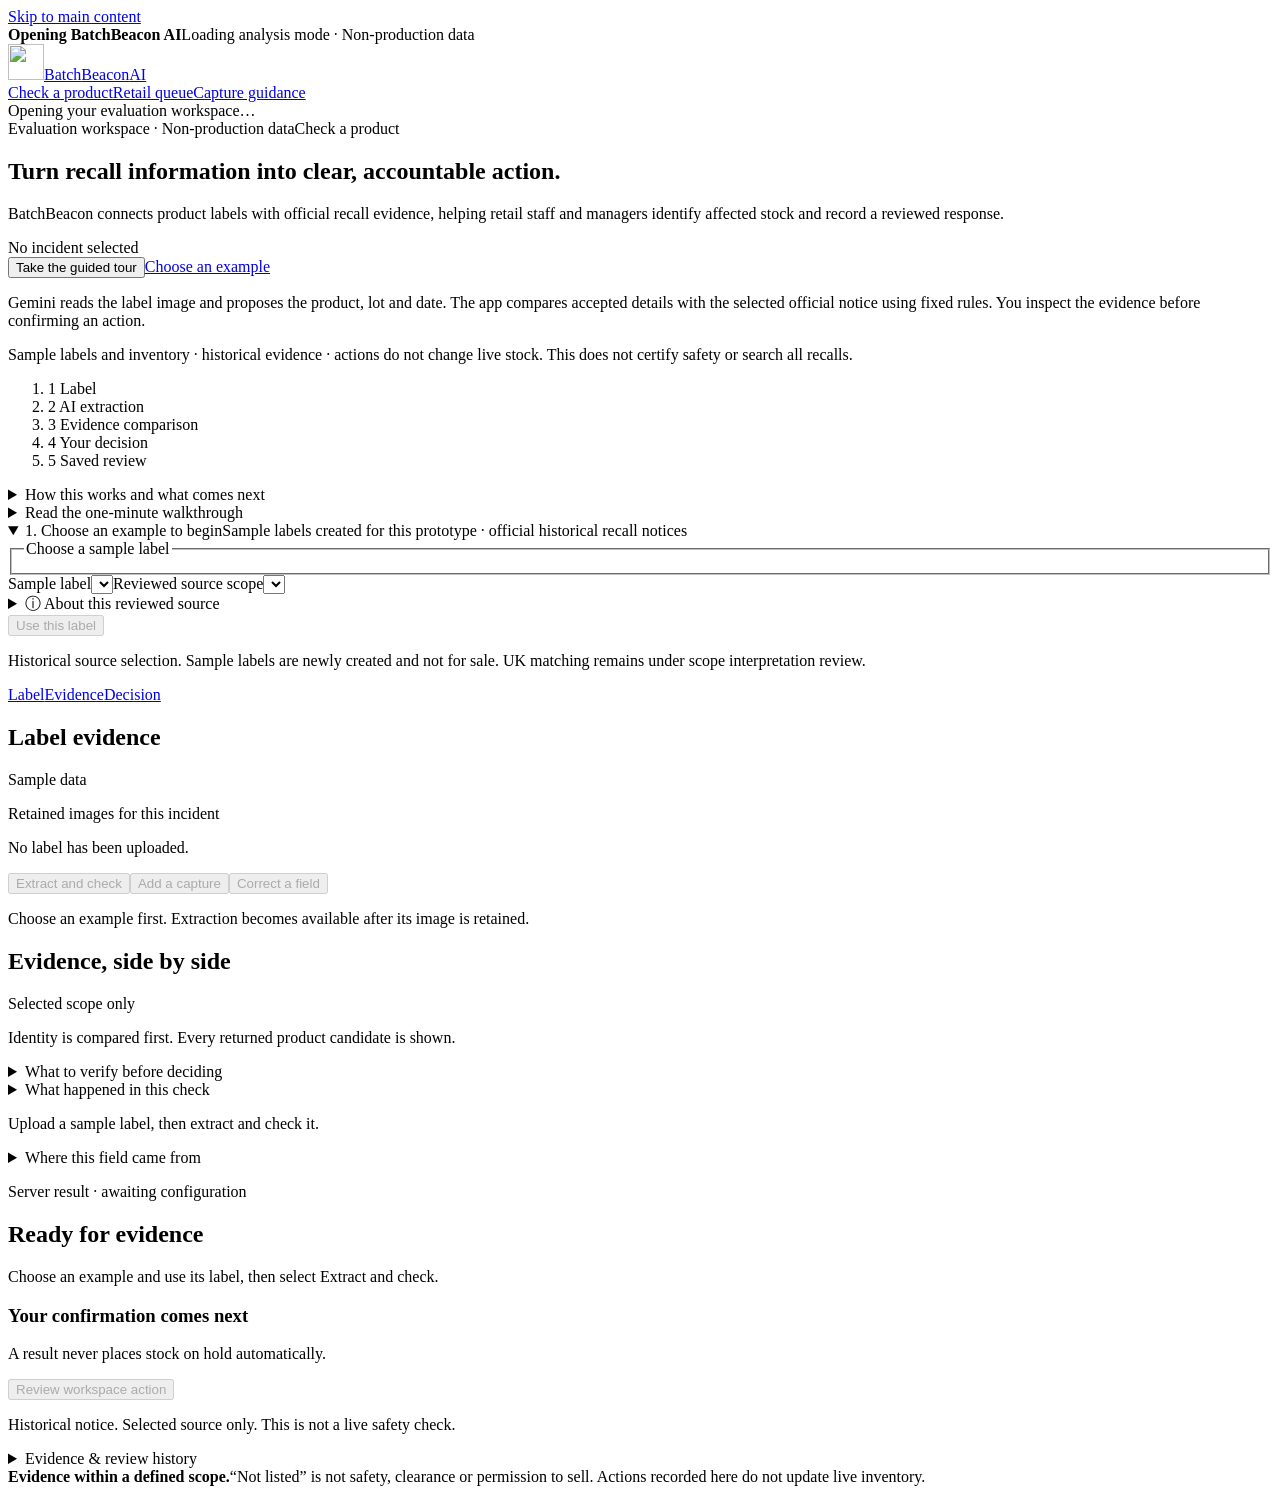
==== src/batchbeacon/ui/index.html @ 38d1cfb4 "Bring unavailable-review recovery into view after stale fragments" ====
<!doctype html>
<html lang="en"><head><meta charset="utf-8"><meta name="viewport" content="width=device-width,initial-scale=1"><title>BatchBeacon AI · Evidence in focus</title><link rel="icon" type="image/svg+xml" href="/design/mark.svg"><link rel="stylesheet" href="/design/style.css?v=journey-completion-2"><link rel="stylesheet" href="/assets/workbench.css?v=journey-completion-2"><script src="/assets/workbench.js?v=journey-completion-2" defer></script></head>
<body><a class="skip" href="#main">Skip to main content</a>
<div class="prototype-note"><strong id="runtime-title">Opening BatchBeacon AI</strong><span id="runtime-detail">Loading analysis mode · Non-production data</span></div>
<div class="app-shell"><header class="app-header"><a class="brand" href="#workbench" aria-label="BatchBeacon AI workbench"><img src="/design/mark.svg" alt="" width="36" height="36"><span>Batch<wbr>Beacon<span class="brand-ai">AI</span></span></a><nav aria-label="Workspace"><a href="#workbench" data-view="workbench" aria-current="page">Check a product</a><a href="#retail" data-view="retail">Retail queue</a><a href="#guidance" data-view="guidance">Capture guidance</a></nav><span id="session-state" class="context-line">Opening your evaluation workspace…</span></header>
<div class="workspace"><div class="workspace-context"><span>Evaluation workspace · Non-production data</span><span id="page-name">Check a product</span></div><main id="main" tabindex="-1">
<div id="app-status" tabindex="-1" class="notice" role="status" hidden></div><div id="review-recovery" class="recovery-actions" hidden><a id="renew-workspace" class="button primary" href="/" hidden>Open a new workspace</a><button id="recovery-choose" class="button primary" hidden>Choose a label</button><a id="recovery-queue" class="button secondary" href="#retail" data-view="retail" hidden>Open retail queue</a></div>
<section id="workbench" class="view" aria-labelledby="workbench-title"><div class="page-heading"><div><h1 id="workbench-title" tabindex="-1">Turn recall information into clear, accountable action.</h1><p>BatchBeacon connects product labels with official recall evidence, helping retail staff and managers identify affected stock and record a reviewed response.</p></div><span class="record-id" id="incident-id">No incident selected</span></div>
<div class="journey-intro"><button type="button" id="tour-open" class="button secondary">Take the guided tour</button><a class="button primary journey-start" href="#example-cards">Choose an example</a><p>Gemini reads the label image and proposes the product, lot and date. The app compares accepted details with the selected official notice using fixed rules. You inspect the evidence before confirming an action.</p><p class="scope-summary">Sample labels and inventory · historical evidence · actions do not change live stock. This does not certify safety or search all recalls.</p><ol role="list" id="journey-stages" class="steps journey-steps" aria-label="Your review journey"><li aria-current="step"><span class="step-number" aria-hidden="true">1</span> Label</li><li><span class="step-number" aria-hidden="true">2</span> AI extraction</li><li><span class="step-number" aria-hidden="true">3</span> Evidence comparison</li><li><span class="step-number" aria-hidden="true">4</span> Your decision</li><li><span class="step-number" aria-hidden="true">5</span> Saved review</li></ol><details class="product-vision"><summary>How this works and what comes next</summary><p>One bounded Google ADK workflow coordinates Gemini extraction. Fixed server rules own comparison and action eligibility; the AI cannot approve an action. Firestore retains this workspace’s evidence and Cloud Run hosts the app.</p><p class="product-purpose">Our wider goal: make recall information easier to understand and act on for consumers, producers and regulators across countries.</p><p><strong>Planned:</strong> persistent accounts, consumer recall discovery, broader country coverage and permissioned aggregate insights.</p><p><strong>Available today:</strong> the retailer workbench compares a sample label with a reviewed historical notice; the retail queue keeps reviewed investigations in this evaluation workspace. Private technical Operations is separate from this public interface. Actions recorded here do not update live inventory.</p><p><strong>Planned consumer dashboard:</strong> discover recalls by product, country and officially reported hazard; inspect affected batches, dates and source links. Planned Google/email accounts would retain owned investigations across sessions.</p><p><strong>Wider impact we are working toward:</strong> consumers and the public can find affected batches and official advice; retailers and producers can coordinate traceable responses; regulators and monitoring teams can examine recurring reported issues. Cross-border discovery would show notices from relevant countries while preserving each notice’s jurisdiction and product scope. Cross-country sources, notice imagery and aggregate trends require further review and implementation. Adoption and population-level impact have not yet been measured.</p><p>Recall counts alone do not rank brand safety. Health risks must be attributed to official notices; absence from a notice does not establish safety.</p></details><details class="quick-tour"><summary>Read the one-minute walkthrough</summary><ol><li><strong>Choose and load a label.</strong> Select an example, keep the reviewed SFA source selected, then choose <strong>Use this label</strong>. The label image was created for this prototype; the linked notice is an actual historical recall publication.</li><li><strong>Extract and compare.</strong> Choose <strong>Extract and check</strong> once the image is retained. This uses the available Gemini allowance. AI proposes the text; server rules check product identity before lot, date and jurisdiction. Click a field to inspect its evidence.</li><li><strong>Review the result.</strong> A match can support a stock hold in this workspace. Missing or uncertain evidence needs review or another readable capture. “Not listed” never means safe to consume or sell. <strong>Add a capture</strong> retains another sample image; <strong>Correct a field</strong> preserves history and requires re-verification.</li><li><strong>Confirm and find your work.</strong> When available, choose <strong>Review stock hold</strong> or <strong>Review follow-up request</strong>, inspect the evidence and tick the confirmation before saving. Open <strong>Retail queue</strong> to filter, refresh or reopen your investigation. It stays in this browser’s evaluation workspace until access expires.</li><li><strong>Improve capture guidance.</strong> Open <strong>Capture guidance</strong> when an incident needs a clearer label capture. A complete matched label may have no eligible guidance request. For eligible evidence, request guidance, record structured feedback, propose a wording change and run its fixed evaluation. A passing evaluation still needs explicit activation; rollback restores wording at a newer revision. Guidance changes do not change recall facts or verdicts.</li></ol><p>If a control is disabled, read the nearby status. An interrupted operation must be reconciled with its original request before retrying. This tour describes the workflow; it does not create results or spend model allowance.</p></details></div><details class="examples" open><summary>1. Choose an example to begin<span>Sample labels created for this prototype · official historical recall notices</span></summary><fieldset><legend>Choose a sample label</legend><div id="example-cards" class="example-choices"></div></fieldset><div class="preview-toolbar"><label for="sample-choice">Sample label</label><select id="sample-choice"></select><label id="source-choice-label" for="source-choice">Reviewed source scope</label><select id="source-choice"></select><div class="source-explainer"><p id="single-source" class="single-source" hidden></p><details id="source-help" class="example-help"><summary>ⓘ About this reviewed source</summary><p id="source-explanation"></p></details></div><button id="start-sample" class="button primary" disabled>Use this label</button><p id="sample-status" class="operation-status" role="status" hidden></p></div><p class="context-line">Historical source selection. Sample labels are newly created and not for sale. UK matching remains under scope interpretation review.</p></details>
<nav class="review-jumps" aria-label="Within this review"><a href="#evidence-title">Label</a><a href="#comparison-title">Evidence</a><a href="#verdict-title">Decision</a></nav>
<div class="workbench-grid"><section class="evidence-panel" aria-labelledby="evidence-title"><div class="section-head"><h2 id="evidence-title" tabindex="-1">Label evidence</h2><span class="tag">Sample data</span></div><p class="context-line">Retained images for this incident</p><div id="capture-images" class="label-stage"><p>No label has been uploaded.</p></div><p id="label-status" tabindex="-1" class="operation-status" role="status" hidden></p><div class="capture-actions"><button id="check" class="button primary" disabled>Extract and check</button><button id="refresh-acquisition" class="button secondary" hidden>Recheck saved status</button><button id="capture" class="button secondary disclosure-button" aria-controls="capture-panel" aria-expanded="false" disabled>Add a capture</button><button id="correction" class="button secondary disclosure-button" aria-controls="correction-panel" aria-expanded="false" disabled>Correct a field</button></div><p id="action-help" class="context-line" role="status">Choose an example first. Extraction becomes available after its image is retained.</p>
<div id="capture-panel" class="inline-panel" hidden><h3>Add sample label evidence</h3><p id="capture-instruction">Include the full product name, pack, lot and required date panel. Preserve readable case and leading zeros.</p><label>Sample label images<input id="capture-file" type="file" multiple accept="image/png,image/jpeg"></label><p id="capture-status" class="capture-status" role="status"></p><button id="upload" class="button secondary">Upload selected images</button></div>
<div id="correction-panel" class="inline-panel" hidden><h3>Correct the observed value</h3><label for="correction-field">Field</label><select id="correction-field"></select><label for="correction-value">Replacement value</label><input id="correction-value" type="text"><p>Original values stay in history. A correction requires deterministic re-verification before any action.</p><button id="save-correction" class="button secondary">Save correction</button></div>
</section>
<section class="comparison-panel" aria-labelledby="comparison-title"><div class="section-head"><h2 id="comparison-title">Evidence, side by side</h2><span class="source-pill">Selected scope only</span></div><div id="source-summary" class="source-summary"></div><p class="comparison-intro">Identity is compared first. Every returned product candidate is shown.</p><details class="review-checklist"><summary>What to verify before deciding</summary><ol><li><a id="inspect-retained-label" target="_blank" rel="noopener noreferrer" hidden>Open retained label (new tab)</a><span id="retained-label-help">Add a label to inspect its retained image.</span> Check the full product name, brand and pack.</li><li>Compare exact lot and any required date below. Preserve case and leading zeros; unknown is not a match.</li><li><a id="inspect-source-notice" target="_blank" rel="noopener noreferrer" hidden>Open official notice (new tab)</a><span id="source-notice-help">Choose a notice to inspect its source.</span> Check its jurisdiction, publication date and version.</li><li>Inspect differences and missing fields. Confirm only a currently eligible workspace action.</li></ol></details><details id="check-explanation"><summary>What happened in this check</summary><p id="check-explanation-copy">No AI check has run for this label.</p></details><div id="comparisons"><p>Upload a sample label, then extract and check it.</p></div><p id="field-detail" class="field-detail" role="status"></p><details class="technical"><summary>Where this field came from</summary><div id="field-provenance">Select an evidence field to inspect its source and label references.</div></details></section>
<aside class="decision-panel" aria-label="Result and next action"><div class="verdict neutral"><div><p class="result-disclosure" id="result-disclosure">Server result · awaiting configuration</p><h2 id="verdict-title" tabindex="-1">Ready for evidence</h2><p id="verdict-copy">Choose an example and use its label, then select Extract and check.</p></div></div><div class="decision"><p id="decision-status" class="operation-status" role="status" hidden></p><div><h3 id="decision-title">Your confirmation comes next</h3><p id="decision-copy">A result never places stock on hold automatically.</p></div><button id="decision-recheck" class="button secondary" hidden>Recheck saved status</button><div class="saved-evidence-links"><a id="saved-label-link" target="_blank" rel="noopener noreferrer" hidden>Open retained label (new tab)</a><a id="saved-notice-link" target="_blank" rel="noopener noreferrer" hidden>Open official notice (new tab)</a></div><div id="completed-actions" class="completion-actions" hidden><a id="completed-queue" class="button primary" href="#retail" data-view="retail">View in retail queue</a><button id="completed-next" class="button secondary">Check another label</button></div><p id="capability-help" class="context-line"></p><details id="operator-help" hidden><summary>Why this needs operator review</summary><p>An unconfirmed request is an operational issue, not a conclusion about this product. Recheck only reads saved status; it does not settle the request. The project operator must review the retained request and accounting evidence.</p><p id="support-contact">No public support channel is configured.</p><p>No email is sent automatically and no response time is promised. Include the case reference below and the message you saw; do not send cookies, tokens or private logs. Keep this page available while your workspace remains active. Opening another label or workspace does not resolve the earlier request.</p><label for="case-reference">Case reference (select and copy; no private logs)</label><input id="case-reference" readonly></details><button id="reverify" class="button secondary" hidden>Reverify corrected evidence</button><button class="button primary" id="confirm-open" disabled>Review workspace action</button><button id="recover" class="button secondary" hidden>Reconcile pending operation</button></div><p class="scope-reminder">Historical notice. Selected source only. This is not a live safety check.</p><details class="technical"><summary>Evidence &amp; review history</summary><div id="history">No saved evidence.</div></details></aside></div></section>
<section id="retail" class="view" hidden aria-labelledby="retail-title"><div class="page-heading"><div><h1 id="retail-title" tabindex="-1">Your workspace’s review queue</h1><p>Saved investigations in this evaluation workspace.</p></div><button class="button primary" id="new-review">Start a review</button></div><p id="queue-count" class="queue-count">Queue not loaded.</p><div id="queue-counts" class="capability-row"></div><div class="queue-toolbar"><label for="queue-filter">Show</label><select id="queue-filter"><option value="ALL">All incidents</option><option value="NEEDS_ATTENTION">Needs attention</option><option value="SIMULATED_HOLDS">Stock holds</option><option value="NOT_LISTED">Not listed in checked notices</option></select><button class="button secondary" id="refresh-queue">Refresh queue</button></div><div id="queue-status" role="status"></div><div class="queue-row queue-heading" aria-hidden="true"><span>Product / investigation</span><span>Scope</span><span>Status</span><span>Next step</span></div><div id="queue-rows" class="queue-table" role="list" aria-label="Evaluation workspace incidents"></div><div id="queue-capability" class="capability-row">Availability has not been observed.</div></section>
<section id="guidance" class="view" hidden aria-labelledby="guidance-title">
  <div class="page-heading"><div><h1 id="guidance-title" tabindex="-1">Improve the next capture</h1><p>Use this page when a label photo needs clearer product, lot or date details. Wording changes require a passing evaluation and your confirmation.</p></div><span class="tag">Wording only</span></div>
  <div class="guidance-grid"><section class="guidance-main">
    <h2 id="guidance-state-title">Capture guidance</h2>
    <p id="guidance-state-copy">Loading the capture-guidance capabilities available to this workspace.</p>
    <p id="guidance-context" class="context-line">No investigation selected</p>
    <p id="guidance-next" role="status">Check a product or open a saved investigation to begin.</p>
    <div id="guidance-empty" class="capture-actions"><button id="guidance-start" class="button primary">Check a product</button><button id="guidance-queue" class="button secondary">Open saved queue</button></div>
    <ol id="guidance-steps" class="steps" aria-label="Guidance stages"><li>Feedback</li><li>Propose</li><li>Evaluate</li><li>Confirm</li></ol>
    <div id="learning-controls" hidden>
      <button id="learning-recover" class="button secondary" hidden>Reconcile pending guidance operation</button>
      <button id="learning-refresh" class="button secondary">Refresh guidance records</button><p id="guidance-status" class="operation-status" role="status" hidden></p>
      <section id="guidance-feedback-section" class="guidance-block">
        <h3>Capture guidance and feedback</h3><p id="owned-guidance">No saved guidance request selected.</p>
        <button id="guidance-request" class="button secondary" aria-describedby="guidance-request-help">Request current capture guidance</button>
        <p id="guidance-request-help" class="control-help">Check an investigation first.</p>
        <details class="guidance-feedback"><summary>Record feedback about this investigation</summary>
          <label for="feedback-detail">What needs attention?</label>
          <select id="feedback-detail"><option value="LOT_CODE_UNCLEAR">Lot capture wording unclear</option><option value="DATE_PANEL_UNCLEAR">Date capture wording unclear</option><option value="IDENTITY_PANEL_UNCLEAR">Identity capture wording unclear</option><option value="EXTRACTED_VALUE_DISPUTED">Extracted value disputed</option><option value="SOURCE_SCOPE_DISPUTED">Source scope disputed</option></select>
          <button id="feedback-save" class="button secondary" aria-describedby="feedback-save-help">Record feedback</button>
          <p id="feedback-save-help" class="control-help">Check an investigation first.</p>
        </details>
      </section>
      <section id="guidance-proposal-section" class="guidance-block" hidden>
        <h3>Propose and evaluate wording</h3><p id="candidate-state">No candidate exists.</p>
        <button id="candidate-create" class="button secondary" aria-describedby="candidate-create-help">Propose wording change</button>
        <p id="candidate-create-help" class="control-help">Record applicable feedback first.</p>
        <button id="candidate-evaluate" class="button secondary" aria-describedby="candidate-evaluate-help">Run fixed evaluation</button>
        <p id="candidate-evaluate-help" class="control-help">Propose wording first.</p>
        <details class="technical"><summary>Actual evaluation evidence</summary><div id="learning-report">No execution recorded.</div></details>
      </section>
      <section id="guidance-confirm-section" class="guidance-block" hidden>
        <h3>Confirm a change or roll it back</h3><p>A passing evaluation does not activate wording. Review and confirm the change separately.</p>
        <button id="learning-activate" class="button secondary" aria-describedby="learning-activate-help">Review activation</button>
        <p id="learning-activate-help" class="control-help">Pass the fixed evaluation first.</p>
        <button id="learning-rollback" class="button secondary" aria-describedby="learning-rollback-help">Review rollback</button>
        <p id="learning-rollback-help" class="control-help">No active wording change is available to roll back.</p>
      </section>
    </div>
    <details class="guidance-details"><summary>Current wording, records and workspace history</summary>
      <p id="guidance-policy-state" class="context-line">Policy not loaded.</p>
      <div id="wording-comparison" class="wording-comparison"><div><span>Active capture wording</span><div id="active-wording">Open this workspace’s saved guidance to see the active wording.</div></div><div id="proposed-wording-panel"><span>Proposed wording · not automatically active</span><div id="proposed-wording">No saved proposal loaded.</div></div></div>
      <p id="learning-counts" role="status">Records not loaded.</p><div id="learning-history"></div>
    </details>
  </section><aside class="guidance-aside"><h2>Visible control.</h2><p>Capture wording cannot change recall facts, verdicts, action eligibility or limits.</p><p>A complete readable label may not need guidance. Only feedback linked to an eligible missing lot or date can support the current wording change.</p><p>Activation and rollback apply to this evaluation workspace. Earlier records remain in its history.</p></aside></div>
</section>
<footer><strong>Evidence within a defined scope.</strong><span>“Not listed” is not safety, clearance or permission to sell. Actions recorded here do not update live inventory.</span></footer><dialog id="learning-dialog" aria-labelledby="learning-confirm-title"><form method="dialog"><button class="dialog-close" aria-label="Close guidance confirmation">×</button></form><h2 id="learning-confirm-title">Review guidance change</h2><div id="learning-preview"></div><p>Only capture wording changes in this evaluation workspace. Recall facts, verdicts and lifetime limits remain unchanged.</p><label class="check-label"><input id="learning-consent" type="checkbox">I explicitly confirm this wording change for this evaluation workspace.</label><button type="button" id="learning-confirm" class="button primary" disabled>Confirm wording change</button></dialog></main></div></div>
<dialog id="confirm-dialog" aria-labelledby="confirm-title"><form method="dialog"><button class="dialog-close" value="cancel" aria-label="Close confirmation">Close</button><p>Action in the evaluation workspace</p><h2 id="confirm-title">Review this action</h2><p id="confirm-product"></p><p>Record this action in the evaluation workspace. No live inventory will be changed. The evidence is rechecked before saving.</p><label class="check-label"><input type="checkbox" id="hold-consent"> I reviewed this incident’s identity, batch, date and scope.</label><p id="confirmation-help">Select the review confirmation to enable saving.</p><div class="dialog-actions"><button class="button secondary" value="cancel">Go back</button><button type="button" class="button primary" id="hold-confirm" disabled>Confirm workspace action</button></div><p id="confirm-status" role="status"></p></form></dialog><dialog id="tour-dialog" aria-modal="true" aria-labelledby="tour-title" aria-describedby="tour-text"><h2 id="tour-title" tabindex="-1"></h2><p id="tour-text"></p><p class="context-line">This tour explains the controls. It does not run AI or save an action.</p><div class="dialog-actions"><button type="button" id="tour-back" class="button secondary">Back</button><button type="button" id="tour-next" class="button primary">Next</button><button type="button" id="tour-skip" class="button secondary">Skip tour</button></div></dialog></body></html>
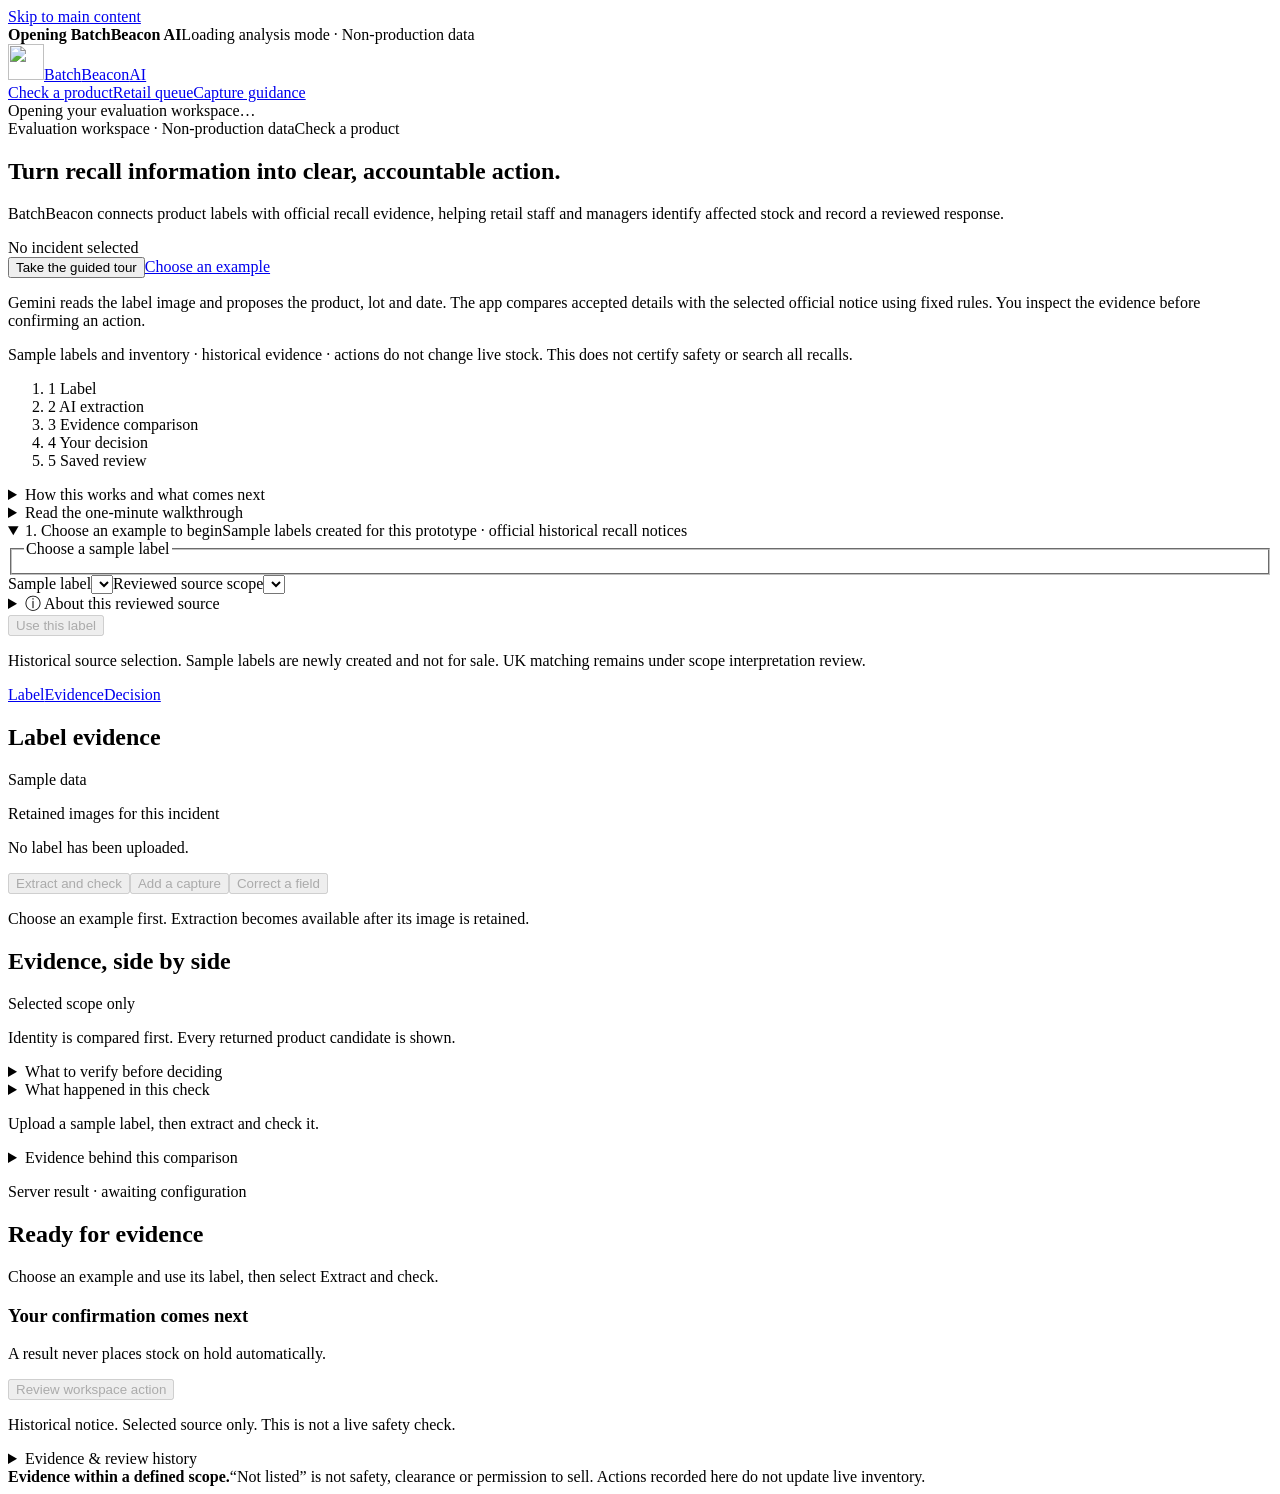
==== commit d72cf1ea: "Make evidence references readable and traceable" ====
--- a/src/batchbeacon/ui/index.html
+++ b/src/batchbeacon/ui/index.html
@@ -12,7 +12,7 @@
 <div id="capture-panel" class="inline-panel" hidden><h3>Add sample label evidence</h3><p id="capture-instruction">Include the full product name, pack, lot and required date panel. Preserve readable case and leading zeros.</p><label>Sample label images<input id="capture-file" type="file" multiple accept="image/png,image/jpeg"></label><p id="capture-status" class="capture-status" role="status"></p><button id="upload" class="button secondary">Upload selected images</button></div>
 <div id="correction-panel" class="inline-panel" hidden><h3>Correct the observed value</h3><label for="correction-field">Field</label><select id="correction-field"></select><label for="correction-value">Replacement value</label><input id="correction-value" type="text"><p>Original values stay in history. A correction requires deterministic re-verification before any action.</p><button id="save-correction" class="button secondary">Save correction</button></div>
 </section>
-<section class="comparison-panel" aria-labelledby="comparison-title"><div class="section-head"><h2 id="comparison-title">Evidence, side by side</h2><span class="source-pill">Selected scope only</span></div><div id="source-summary" class="source-summary"></div><p class="comparison-intro">Identity is compared first. Every returned product candidate is shown.</p><details class="review-checklist"><summary>What to verify before deciding</summary><ol><li><a id="inspect-retained-label" target="_blank" rel="noopener noreferrer" hidden>Open retained label (new tab)</a><span id="retained-label-help">Add a label to inspect its retained image.</span> Check the full product name, brand and pack.</li><li>Compare exact lot and any required date below. Preserve case and leading zeros; unknown is not a match.</li><li><a id="inspect-source-notice" target="_blank" rel="noopener noreferrer" hidden>Open official notice (new tab)</a><span id="source-notice-help">Choose a notice to inspect its source.</span> Check its jurisdiction, publication date and version.</li><li>Inspect differences and missing fields. Confirm only a currently eligible workspace action.</li></ol></details><details id="check-explanation"><summary>What happened in this check</summary><p id="check-explanation-copy">No AI check has run for this label.</p></details><div id="comparisons"><p>Upload a sample label, then extract and check it.</p></div><p id="field-detail" class="field-detail" role="status"></p><details class="technical"><summary>Where this field came from</summary><div id="field-provenance">Select an evidence field to inspect its source and label references.</div></details></section>
+<section class="comparison-panel" aria-labelledby="comparison-title"><div class="section-head"><h2 id="comparison-title">Evidence, side by side</h2><span class="source-pill">Selected scope only</span></div><div id="source-summary" class="source-summary"></div><p class="comparison-intro">Identity is compared first. Every returned product candidate is shown.</p><details class="review-checklist"><summary>What to verify before deciding</summary><ol><li><a id="inspect-retained-label" target="_blank" rel="noopener noreferrer" hidden>Open retained label (new tab)</a><span id="retained-label-help">Add a label to inspect its retained image.</span> Check the full product name, brand and pack.</li><li>Compare exact lot and any required date below. Preserve case and leading zeros; unknown is not a match.</li><li><a id="inspect-source-notice" target="_blank" rel="noopener noreferrer" hidden>Open official notice (new tab)</a><span id="source-notice-help">Choose a notice to inspect its source.</span> Check its jurisdiction, publication date and version.</li><li>Inspect differences and missing fields. Confirm only a currently eligible workspace action.</li></ol></details><details id="check-explanation"><summary>What happened in this check</summary><p id="check-explanation-copy">No AI check has run for this label.</p></details><div id="comparisons"><p>Upload a sample label, then extract and check it.</p></div><p id="field-detail" class="field-detail" role="status"></p><details class="technical"><summary>Evidence behind this comparison</summary><div id="field-provenance">Select an evidence field to inspect its source and label references.</div></details></section>
 <aside class="decision-panel" aria-label="Result and next action"><div class="verdict neutral"><div><p class="result-disclosure" id="result-disclosure">Server result · awaiting configuration</p><h2 id="verdict-title" tabindex="-1">Ready for evidence</h2><p id="verdict-copy">Choose an example and use its label, then select Extract and check.</p></div></div><div class="decision"><p id="decision-status" class="operation-status" role="status" hidden></p><div><h3 id="decision-title">Your confirmation comes next</h3><p id="decision-copy">A result never places stock on hold automatically.</p></div><button id="decision-recheck" class="button secondary" hidden>Recheck saved status</button><div class="saved-evidence-links"><a id="saved-label-link" target="_blank" rel="noopener noreferrer" hidden>Open retained label (new tab)</a><a id="saved-notice-link" target="_blank" rel="noopener noreferrer" hidden>Open official notice (new tab)</a></div><div id="completed-actions" class="completion-actions" hidden><a id="completed-queue" class="button primary" href="#retail" data-view="retail">View in retail queue</a><button id="completed-next" class="button secondary">Check another label</button></div><p id="capability-help" class="context-line"></p><details id="operator-help" hidden><summary>Why this needs operator review</summary><p>An unconfirmed request is an operational issue, not a conclusion about this product. Recheck only reads saved status; it does not settle the request. The project operator must review the retained request and accounting evidence.</p><p id="support-contact">No public support channel is configured.</p><p>No email is sent automatically and no response time is promised. Include the case reference below and the message you saw; do not send cookies, tokens or private logs. Keep this page available while your workspace remains active. Opening another label or workspace does not resolve the earlier request.</p><label for="case-reference">Case reference (select and copy; no private logs)</label><input id="case-reference" readonly></details><button id="reverify" class="button secondary" hidden>Reverify corrected evidence</button><button class="button primary" id="confirm-open" disabled>Review workspace action</button><button id="recover" class="button secondary" hidden>Reconcile pending operation</button></div><p class="scope-reminder">Historical notice. Selected source only. This is not a live safety check.</p><details class="technical"><summary>Evidence &amp; review history</summary><div id="history">No saved evidence.</div></details></aside></div></section>
 <section id="retail" class="view" hidden aria-labelledby="retail-title"><div class="page-heading"><div><h1 id="retail-title" tabindex="-1">Your workspace’s review queue</h1><p>Saved investigations in this evaluation workspace.</p></div><button class="button primary" id="new-review">Start a review</button></div><p id="queue-count" class="queue-count">Queue not loaded.</p><div id="queue-counts" class="capability-row"></div><div class="queue-toolbar"><label for="queue-filter">Show</label><select id="queue-filter"><option value="ALL">All incidents</option><option value="NEEDS_ATTENTION">Needs attention</option><option value="SIMULATED_HOLDS">Stock holds</option><option value="NOT_LISTED">Not listed in checked notices</option></select><button class="button secondary" id="refresh-queue">Refresh queue</button></div><div id="queue-status" role="status"></div><div class="queue-row queue-heading" aria-hidden="true"><span>Product / investigation</span><span>Scope</span><span>Status</span><span>Next step</span></div><div id="queue-rows" class="queue-table" role="list" aria-label="Evaluation workspace incidents"></div><div id="queue-capability" class="capability-row">Availability has not been observed.</div></section>
 <section id="guidance" class="view" hidden aria-labelledby="guidance-title">
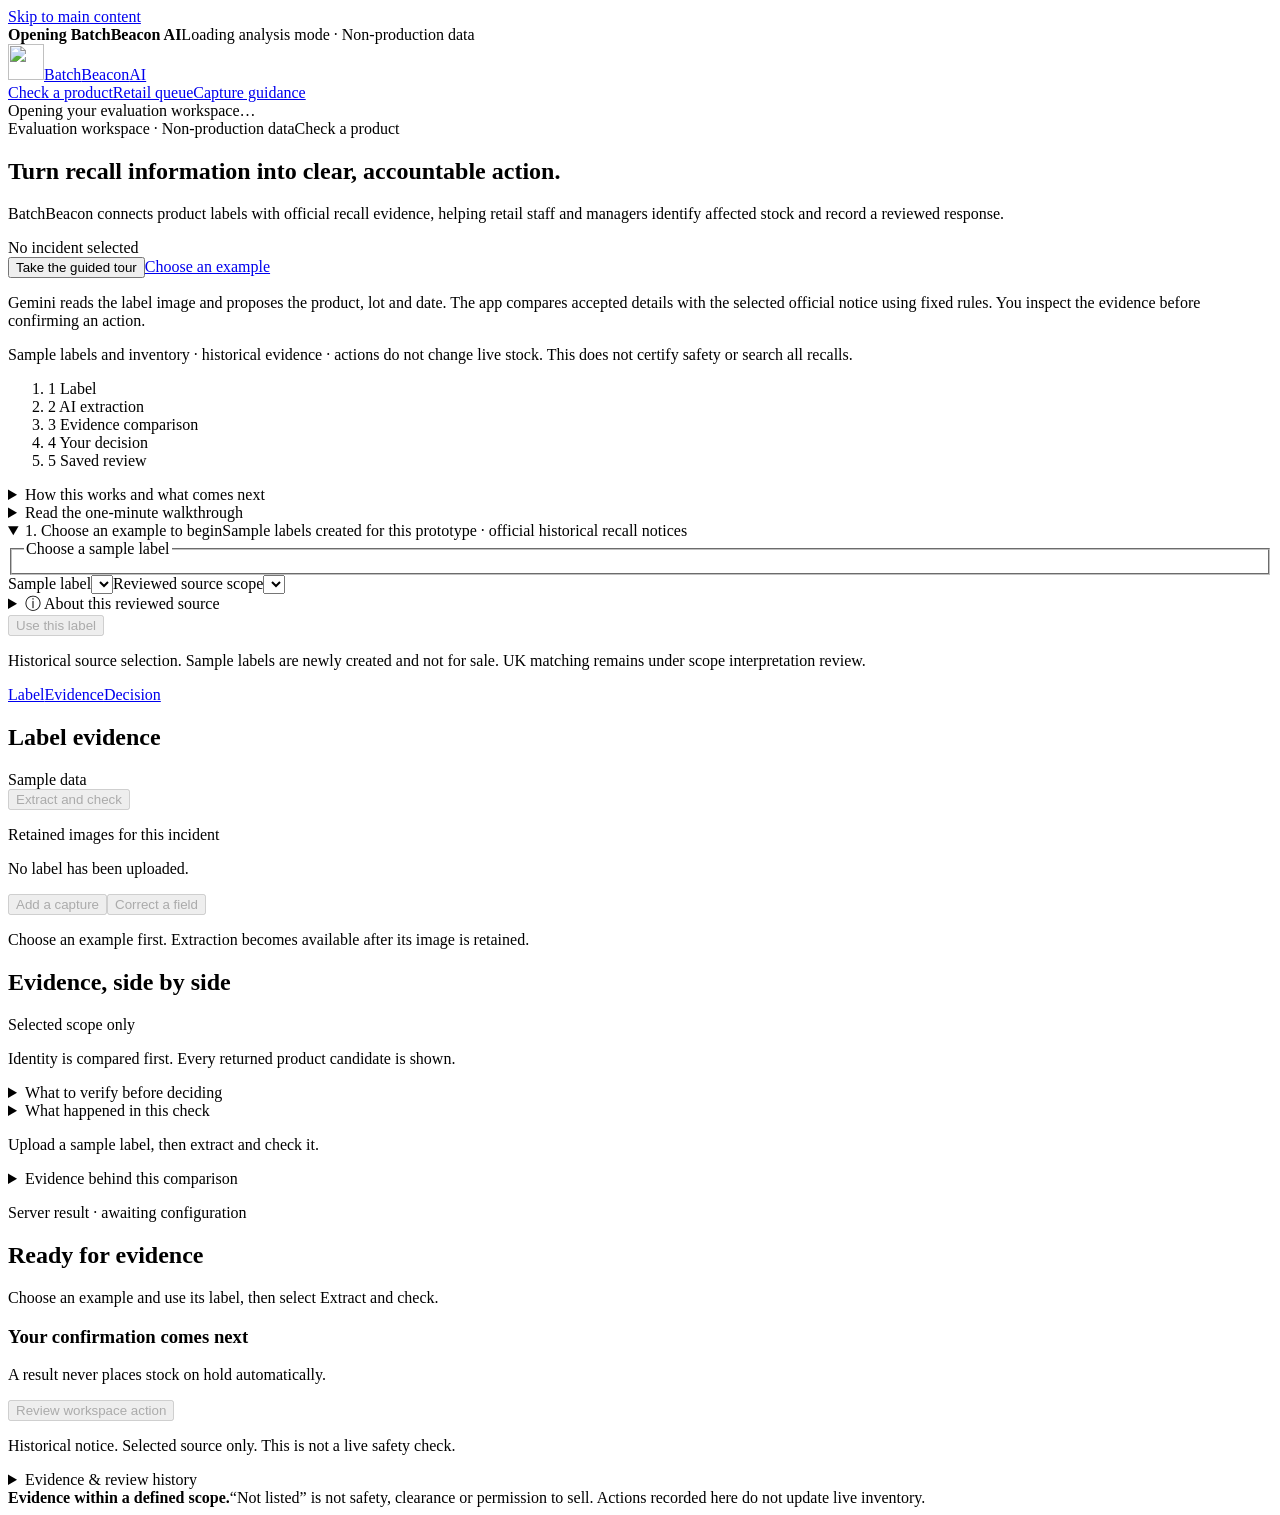
==== commit 7df99c11: "Clarify evidence section focus and decision navigation" ====
--- a/src/batchbeacon/ui/index.html
+++ b/src/batchbeacon/ui/index.html
@@ -1,5 +1,5 @@
 <!doctype html>
-<html lang="en"><head><meta charset="utf-8"><meta name="viewport" content="width=device-width,initial-scale=1"><title>BatchBeacon AI · Evidence in focus</title><link rel="icon" type="image/svg+xml" href="/design/mark.svg"><link rel="stylesheet" href="/design/style.css?v=journey-completion-2"><link rel="stylesheet" href="/assets/workbench.css?v=journey-completion-2"><script src="/assets/workbench.js?v=journey-completion-2" defer></script></head>
+<html lang="en"><head><meta charset="utf-8"><meta name="viewport" content="width=device-width,initial-scale=1"><title>BatchBeacon AI · Evidence in focus</title><link rel="icon" type="image/svg+xml" href="/design/mark.svg"><link rel="stylesheet" href="/design/style.css?v=journey-completion-2"><link rel="stylesheet" href="/assets/workbench.css?v=evidence-section-cues-1"><script src="/assets/workbench.js?v=evidence-section-cues-1" defer></script></head>
 <body><a class="skip" href="#main">Skip to main content</a>
 <div class="prototype-note"><strong id="runtime-title">Opening BatchBeacon AI</strong><span id="runtime-detail">Loading analysis mode · Non-production data</span></div>
 <div class="app-shell"><header class="app-header"><a class="brand" href="#workbench" aria-label="BatchBeacon AI workbench"><img src="/design/mark.svg" alt="" width="36" height="36"><span>Batch<wbr>Beacon<span class="brand-ai">AI</span></span></a><nav aria-label="Workspace"><a href="#workbench" data-view="workbench" aria-current="page">Check a product</a><a href="#retail" data-view="retail">Retail queue</a><a href="#guidance" data-view="guidance">Capture guidance</a></nav><span id="session-state" class="context-line">Opening your evaluation workspace…</span></header>
@@ -8,12 +8,21 @@
 <section id="workbench" class="view" aria-labelledby="workbench-title"><div class="page-heading"><div><h1 id="workbench-title" tabindex="-1">Turn recall information into clear, accountable action.</h1><p>BatchBeacon connects product labels with official recall evidence, helping retail staff and managers identify affected stock and record a reviewed response.</p></div><span class="record-id" id="incident-id">No incident selected</span></div>
 <div class="journey-intro"><button type="button" id="tour-open" class="button secondary">Take the guided tour</button><a class="button primary journey-start" href="#example-cards">Choose an example</a><p>Gemini reads the label image and proposes the product, lot and date. The app compares accepted details with the selected official notice using fixed rules. You inspect the evidence before confirming an action.</p><p class="scope-summary">Sample labels and inventory · historical evidence · actions do not change live stock. This does not certify safety or search all recalls.</p><ol role="list" id="journey-stages" class="steps journey-steps" aria-label="Your review journey"><li aria-current="step"><span class="step-number" aria-hidden="true">1</span> Label</li><li><span class="step-number" aria-hidden="true">2</span> AI extraction</li><li><span class="step-number" aria-hidden="true">3</span> Evidence comparison</li><li><span class="step-number" aria-hidden="true">4</span> Your decision</li><li><span class="step-number" aria-hidden="true">5</span> Saved review</li></ol><details class="product-vision"><summary>How this works and what comes next</summary><p>One bounded Google ADK workflow coordinates Gemini extraction. Fixed server rules own comparison and action eligibility; the AI cannot approve an action. Firestore retains this workspace’s evidence and Cloud Run hosts the app.</p><p class="product-purpose">Our wider goal: make recall information easier to understand and act on for consumers, producers and regulators across countries.</p><p><strong>Planned:</strong> persistent accounts, consumer recall discovery, broader country coverage and permissioned aggregate insights.</p><p><strong>Available today:</strong> the retailer workbench compares a sample label with a reviewed historical notice; the retail queue keeps reviewed investigations in this evaluation workspace. Private technical Operations is separate from this public interface. Actions recorded here do not update live inventory.</p><p><strong>Planned consumer dashboard:</strong> discover recalls by product, country and officially reported hazard; inspect affected batches, dates and source links. Planned Google/email accounts would retain owned investigations across sessions.</p><p><strong>Wider impact we are working toward:</strong> consumers and the public can find affected batches and official advice; retailers and producers can coordinate traceable responses; regulators and monitoring teams can examine recurring reported issues. Cross-border discovery would show notices from relevant countries while preserving each notice’s jurisdiction and product scope. Cross-country sources, notice imagery and aggregate trends require further review and implementation. Adoption and population-level impact have not yet been measured.</p><p>Recall counts alone do not rank brand safety. Health risks must be attributed to official notices; absence from a notice does not establish safety.</p></details><details class="quick-tour"><summary>Read the one-minute walkthrough</summary><ol><li><strong>Choose and load a label.</strong> Select an example, keep the reviewed SFA source selected, then choose <strong>Use this label</strong>. The label image was created for this prototype; the linked notice is an actual historical recall publication.</li><li><strong>Extract and compare.</strong> Choose <strong>Extract and check</strong> once the image is retained. This uses the available Gemini allowance. AI proposes the text; server rules check product identity before lot, date and jurisdiction. Click a field to inspect its evidence.</li><li><strong>Review the result.</strong> A match can support a stock hold in this workspace. Missing or uncertain evidence needs review or another readable capture. “Not listed” never means safe to consume or sell. <strong>Add a capture</strong> retains another sample image; <strong>Correct a field</strong> preserves history and requires re-verification.</li><li><strong>Confirm and find your work.</strong> When available, choose <strong>Review stock hold</strong> or <strong>Review follow-up request</strong>, inspect the evidence and tick the confirmation before saving. Open <strong>Retail queue</strong> to filter, refresh or reopen your investigation. It stays in this browser’s evaluation workspace until access expires.</li><li><strong>Improve capture guidance.</strong> Open <strong>Capture guidance</strong> when an incident needs a clearer label capture. A complete matched label may have no eligible guidance request. For eligible evidence, request guidance, record structured feedback, propose a wording change and run its fixed evaluation. A passing evaluation still needs explicit activation; rollback restores wording at a newer revision. Guidance changes do not change recall facts or verdicts.</li></ol><p>If a control is disabled, read the nearby status. An interrupted operation must be reconciled with its original request before retrying. This tour describes the workflow; it does not create results or spend model allowance.</p></details></div><details class="examples" open><summary>1. Choose an example to begin<span>Sample labels created for this prototype · official historical recall notices</span></summary><fieldset><legend>Choose a sample label</legend><div id="example-cards" class="example-choices"></div></fieldset><div class="preview-toolbar"><label for="sample-choice">Sample label</label><select id="sample-choice"></select><label id="source-choice-label" for="source-choice">Reviewed source scope</label><select id="source-choice"></select><div class="source-explainer"><p id="single-source" class="single-source" hidden></p><details id="source-help" class="example-help"><summary>ⓘ About this reviewed source</summary><p id="source-explanation"></p></details></div><button id="start-sample" class="button primary" disabled>Use this label</button><p id="sample-status" class="operation-status" role="status" hidden></p></div><p class="context-line">Historical source selection. Sample labels are newly created and not for sale. UK matching remains under scope interpretation review.</p></details>
 <nav class="review-jumps" aria-label="Within this review"><a href="#evidence-title">Label</a><a href="#comparison-title">Evidence</a><a href="#verdict-title">Decision</a></nav>
-<div class="workbench-grid"><section class="evidence-panel" aria-labelledby="evidence-title"><div class="section-head"><h2 id="evidence-title" tabindex="-1">Label evidence</h2><span class="tag">Sample data</span></div><p class="context-line">Retained images for this incident</p><div id="capture-images" class="label-stage"><p>No label has been uploaded.</p></div><p id="label-status" tabindex="-1" class="operation-status" role="status" hidden></p><div class="capture-actions"><button id="check" class="button primary" disabled>Extract and check</button><button id="refresh-acquisition" class="button secondary" hidden>Recheck saved status</button><button id="capture" class="button secondary disclosure-button" aria-controls="capture-panel" aria-expanded="false" disabled>Add a capture</button><button id="correction" class="button secondary disclosure-button" aria-controls="correction-panel" aria-expanded="false" disabled>Correct a field</button></div><p id="action-help" class="context-line" role="status">Choose an example first. Extraction becomes available after its image is retained.</p>
+<div class="workbench-grid"><section class="evidence-panel" aria-labelledby="evidence-title"><div class="section-head"><h2 id="evidence-title" tabindex="-1">Label evidence</h2><span class="tag">Sample data</span></div><p id="label-status" tabindex="-1" class="operation-status" role="status" hidden></p><div class="capture-actions"><button id="check" class="button primary" disabled>Extract and check</button><button id="refresh-acquisition" class="button secondary" hidden>Recheck saved status</button></div><p class="context-line">Retained images for this incident</p><div id="capture-images" class="label-stage"><p>No label has been uploaded.</p></div><div class="capture-actions"><button id="capture" class="button secondary disclosure-button" aria-controls="capture-panel" aria-expanded="false" disabled>Add a capture</button><button id="correction" class="button secondary disclosure-button" aria-controls="correction-panel" aria-expanded="false" disabled>Correct a field</button></div><p id="action-help" class="context-line" role="status">Choose an example first. Extraction becomes available after its image is retained.</p>
 <div id="capture-panel" class="inline-panel" hidden><h3>Add sample label evidence</h3><p id="capture-instruction">Include the full product name, pack, lot and required date panel. Preserve readable case and leading zeros.</p><label>Sample label images<input id="capture-file" type="file" multiple accept="image/png,image/jpeg"></label><p id="capture-status" class="capture-status" role="status"></p><button id="upload" class="button secondary">Upload selected images</button></div>
 <div id="correction-panel" class="inline-panel" hidden><h3>Correct the observed value</h3><label for="correction-field">Field</label><select id="correction-field"></select><label for="correction-value">Replacement value</label><input id="correction-value" type="text"><p>Original values stay in history. A correction requires deterministic re-verification before any action.</p><button id="save-correction" class="button secondary">Save correction</button></div>
 </section>
-<section class="comparison-panel" aria-labelledby="comparison-title"><div class="section-head"><h2 id="comparison-title">Evidence, side by side</h2><span class="source-pill">Selected scope only</span></div><div id="source-summary" class="source-summary"></div><p class="comparison-intro">Identity is compared first. Every returned product candidate is shown.</p><details class="review-checklist"><summary>What to verify before deciding</summary><ol><li><a id="inspect-retained-label" target="_blank" rel="noopener noreferrer" hidden>Open retained label (new tab)</a><span id="retained-label-help">Add a label to inspect its retained image.</span> Check the full product name, brand and pack.</li><li>Compare exact lot and any required date below. Preserve case and leading zeros; unknown is not a match.</li><li><a id="inspect-source-notice" target="_blank" rel="noopener noreferrer" hidden>Open official notice (new tab)</a><span id="source-notice-help">Choose a notice to inspect its source.</span> Check its jurisdiction, publication date and version.</li><li>Inspect differences and missing fields. Confirm only a currently eligible workspace action.</li></ol></details><details id="check-explanation"><summary>What happened in this check</summary><p id="check-explanation-copy">No AI check has run for this label.</p></details><div id="comparisons"><p>Upload a sample label, then extract and check it.</p></div><p id="field-detail" class="field-detail" role="status"></p><details class="technical"><summary>Evidence behind this comparison</summary><div id="field-provenance">Select an evidence field to inspect its source and label references.</div></details></section>
-<aside class="decision-panel" aria-label="Result and next action"><div class="verdict neutral"><div><p class="result-disclosure" id="result-disclosure">Server result · awaiting configuration</p><h2 id="verdict-title" tabindex="-1">Ready for evidence</h2><p id="verdict-copy">Choose an example and use its label, then select Extract and check.</p></div></div><div class="decision"><p id="decision-status" class="operation-status" role="status" hidden></p><div><h3 id="decision-title">Your confirmation comes next</h3><p id="decision-copy">A result never places stock on hold automatically.</p></div><button id="decision-recheck" class="button secondary" hidden>Recheck saved status</button><div class="saved-evidence-links"><a id="saved-label-link" target="_blank" rel="noopener noreferrer" hidden>Open retained label (new tab)</a><a id="saved-notice-link" target="_blank" rel="noopener noreferrer" hidden>Open official notice (new tab)</a></div><div id="completed-actions" class="completion-actions" hidden><a id="completed-queue" class="button primary" href="#retail" data-view="retail">View in retail queue</a><button id="completed-next" class="button secondary">Check another label</button></div><p id="capability-help" class="context-line"></p><details id="operator-help" hidden><summary>Why this needs operator review</summary><p>An unconfirmed request is an operational issue, not a conclusion about this product. Recheck only reads saved status; it does not settle the request. The project operator must review the retained request and accounting evidence.</p><p id="support-contact">No public support channel is configured.</p><p>No email is sent automatically and no response time is promised. Include the case reference below and the message you saw; do not send cookies, tokens or private logs. Keep this page available while your workspace remains active. Opening another label or workspace does not resolve the earlier request.</p><label for="case-reference">Case reference (select and copy; no private logs)</label><input id="case-reference" readonly></details><button id="reverify" class="button secondary" hidden>Reverify corrected evidence</button><button class="button primary" id="confirm-open" disabled>Review workspace action</button><button id="recover" class="button secondary" hidden>Reconcile pending operation</button></div><p class="scope-reminder">Historical notice. Selected source only. This is not a live safety check.</p><details class="technical"><summary>Evidence &amp; review history</summary><div id="history">No saved evidence.</div></details></aside></div></section>
+<section class="comparison-panel" aria-labelledby="comparison-title"><div class="section-head"><h2 id="comparison-title" tabindex="-1">Evidence, side by side</h2><span class="source-pill">Selected scope only</span></div><div id="source-summary" class="source-summary"></div><details id="source-review" class="source-review" hidden>
+<summary>Review the UK source update · review-only</summary>
+<p id="source-pair"></p><p id="source-availability"></p><p>Start a separate empty investigation with the original historical UK notice. Your earlier investigations stay in this workspace. This does not add a label, run AI, approve source interpretation or place stock on hold.</p>
+<button type="button" id="source-start" class="button secondary" disabled>Start UK source review</button>
+<p id="source-transition"></p><p id="source-effect">Selecting the newer notice preserves history and removes approval eligibility for earlier dependent results. The UK interpretation still requires review.</p>
+<button type="button" id="source-apply" class="button secondary" disabled>Select newer UK notice</button>
+<p id="source-status" class="operation-status" role="status" tabindex="-1" hidden></p>
+<button type="button" id="source-recheck" class="button secondary" hidden>Check saved source status</button>
+<button type="button" id="source-continue" class="button secondary" hidden>Complete original source request</button>
+</details><p class="comparison-intro">Identity is compared first. Every returned product candidate is shown.</p><details class="review-checklist"><summary>What to verify before deciding</summary><ol><li><a id="inspect-retained-label" target="_blank" rel="noopener noreferrer" hidden>Open retained label (new tab)</a><span id="retained-label-help">Add a label to inspect its retained image.</span> Check the full product name, brand and pack.</li><li>Compare exact lot and any required date below. Preserve case and leading zeros; unknown is not a match.</li><li><a id="inspect-source-notice" target="_blank" rel="noopener noreferrer" hidden>Open official notice (new tab)</a><span id="source-notice-help">Choose a notice to inspect its source.</span> Check its jurisdiction, publication date and version.</li><li>Inspect differences and missing fields. Confirm only a currently eligible workspace action.</li></ol></details><details id="check-explanation"><summary>What happened in this check</summary><p id="check-explanation-copy">No AI check has run for this label.</p></details><p id="comparison-next" class="comparison-intro" hidden>Review identity, lot, required date and scope against the selected notice. Inspect any missing or different fields, then select Go to decision to see the next available step. Reviewing this table does not record an action.</p><div id="comparisons"><p>Upload a sample label, then extract and check it.</p></div><button type="button" id="comparison-continue" class="button secondary" hidden>Go to decision</button><p id="field-detail" class="field-detail" role="status"></p><details class="technical"><summary>Evidence behind this comparison</summary><div id="field-provenance">Select an evidence field to inspect its source and label references.</div></details></section>
+<aside class="decision-panel" aria-label="Result and next action"><div class="verdict neutral"><div><p class="result-disclosure" id="result-disclosure">Server result · awaiting configuration</p><h2 id="verdict-title" tabindex="-1">Ready for evidence</h2><p id="verdict-copy">Choose an example and use its label, then select Extract and check.</p></div></div><div class="decision"><p id="decision-status" class="operation-status" role="status" tabindex="-1" hidden></p><button type="button" id="review-evidence" class="button primary" hidden>Review evidence side by side</button><div><h3 id="decision-title" tabindex="-1">Your confirmation comes next</h3><p id="decision-copy">A result never places stock on hold automatically.</p></div><button class="button secondary" id="confirm-open" disabled>Review workspace action</button><button id="decision-recheck" class="button secondary" hidden>Recheck saved status</button><div class="saved-evidence-links"><a id="saved-label-link" target="_blank" rel="noopener noreferrer" hidden>Open retained label (new tab)</a><a id="saved-notice-link" target="_blank" rel="noopener noreferrer" hidden>Open official notice (new tab)</a></div><div id="completed-actions" class="completion-actions" hidden><a id="completed-queue" class="button primary" href="#retail" data-view="retail">View in retail queue</a><button id="completed-next" class="button secondary">Check another label</button></div><p id="capability-help" class="context-line"></p><details id="operator-help" hidden><summary>Why this needs operator review</summary><p>An unconfirmed request is an operational issue, not a conclusion about this product. Recheck only reads saved status; it does not settle the request. The project operator must review the retained request and accounting evidence.</p><p id="support-contact">No public support channel is configured.</p><p>No email is sent automatically and no response time is promised. Include the case reference below and the message you saw; do not send cookies, tokens or private logs. Keep this page available while your workspace remains active. Opening another label or workspace does not resolve the earlier request.</p><label for="case-reference">Case reference (select and copy; no private logs)</label><input id="case-reference" readonly></details><button id="reverify" class="button secondary" hidden>Reverify corrected evidence</button><button id="recover" class="button secondary" hidden>Reconcile pending operation</button></div><p class="scope-reminder">Historical notice. Selected source only. This is not a live safety check.</p><details class="technical"><summary>Evidence &amp; review history</summary><div id="history">No saved evidence.</div></details></aside></div></section>
 <section id="retail" class="view" hidden aria-labelledby="retail-title"><div class="page-heading"><div><h1 id="retail-title" tabindex="-1">Your workspace’s review queue</h1><p>Saved investigations in this evaluation workspace.</p></div><button class="button primary" id="new-review">Start a review</button></div><p id="queue-count" class="queue-count">Queue not loaded.</p><div id="queue-counts" class="capability-row"></div><div class="queue-toolbar"><label for="queue-filter">Show</label><select id="queue-filter"><option value="ALL">All incidents</option><option value="NEEDS_ATTENTION">Needs attention</option><option value="SIMULATED_HOLDS">Stock holds</option><option value="NOT_LISTED">Not listed in checked notices</option></select><button class="button secondary" id="refresh-queue">Refresh queue</button></div><div id="queue-status" role="status"></div><div class="queue-row queue-heading" aria-hidden="true"><span>Product / investigation</span><span>Scope</span><span>Status</span><span>Next step</span></div><div id="queue-rows" class="queue-table" role="list" aria-label="Evaluation workspace incidents"></div><div id="queue-capability" class="capability-row">Availability has not been observed.</div></section>
 <section id="guidance" class="view" hidden aria-labelledby="guidance-title">
   <div class="page-heading"><div><h1 id="guidance-title" tabindex="-1">Improve the next capture</h1><p>Use this page when a label photo needs clearer product, lot or date details. Wording changes require a passing evaluation and your confirmation.</p></div><span class="tag">Wording only</span></div>
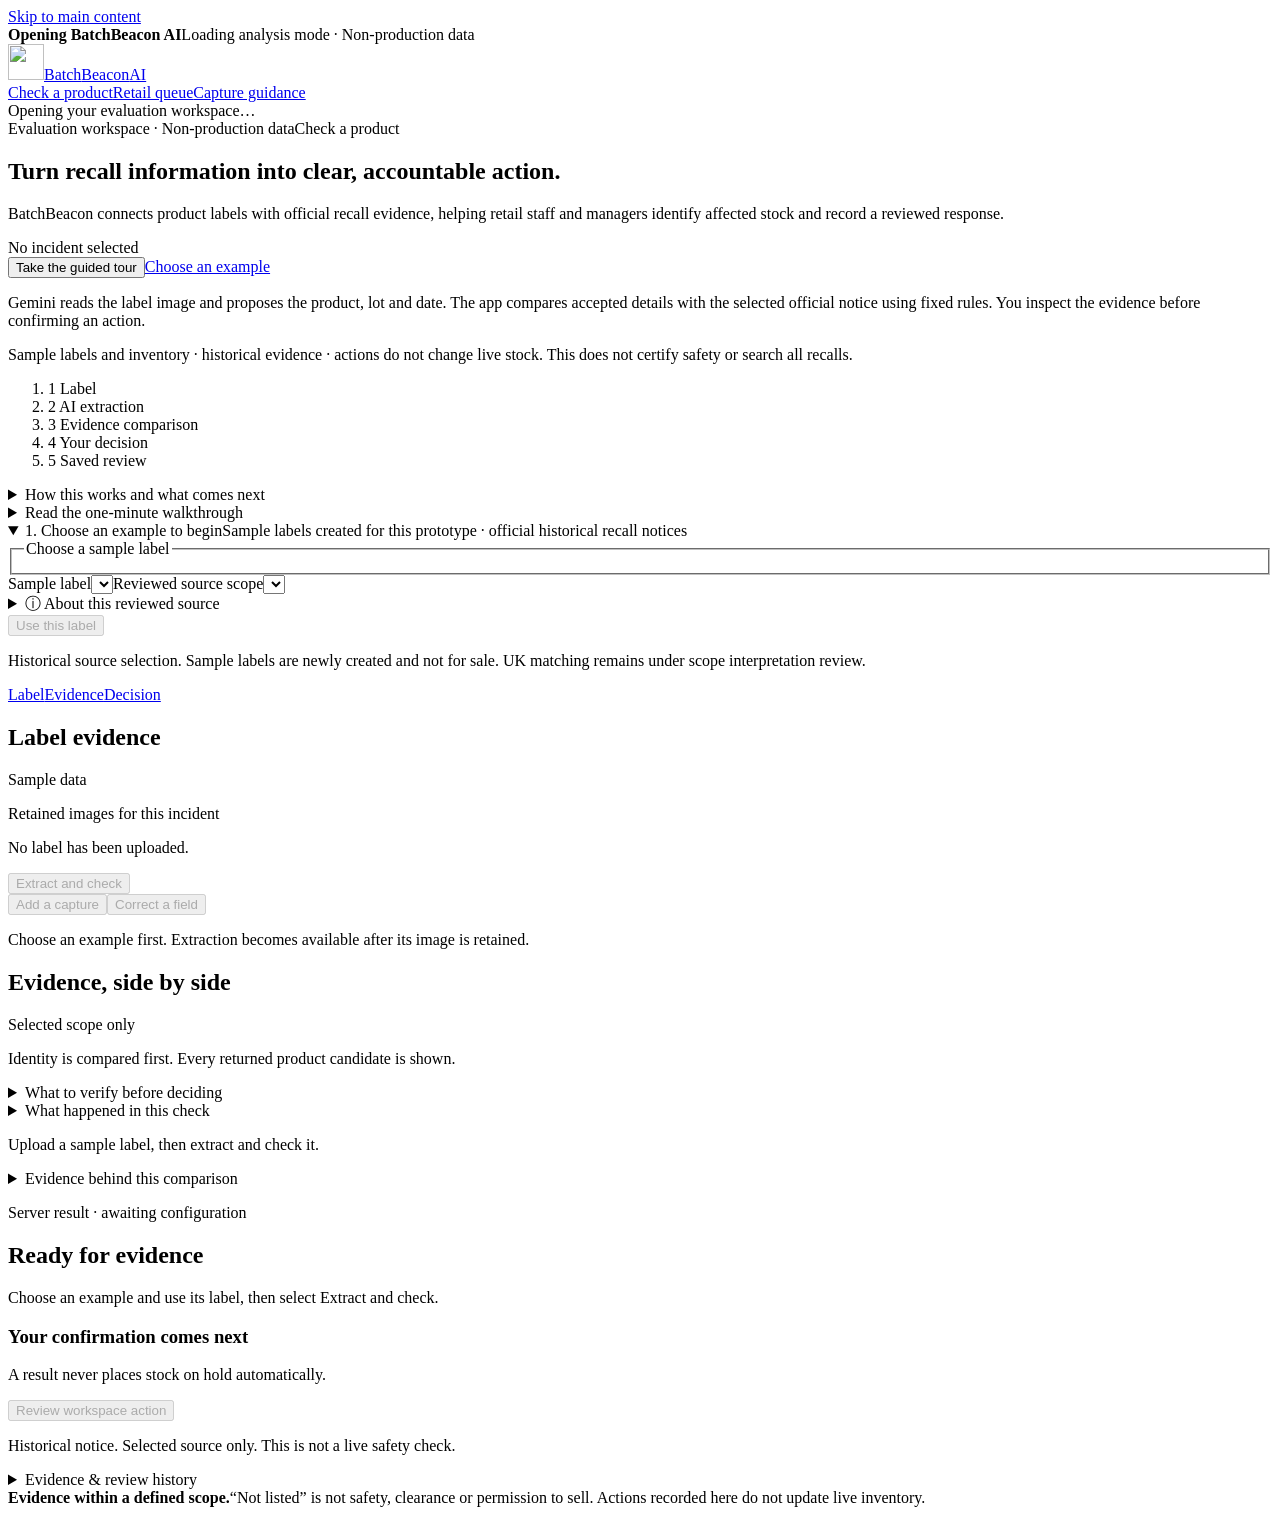
==== commit fd355ea7: "Clarify label-first checking and saved review handoffs" ====
--- a/src/batchbeacon/ui/index.html
+++ b/src/batchbeacon/ui/index.html
@@ -1,5 +1,5 @@
 <!doctype html>
-<html lang="en"><head><meta charset="utf-8"><meta name="viewport" content="width=device-width,initial-scale=1"><title>BatchBeacon AI · Evidence in focus</title><link rel="icon" type="image/svg+xml" href="/design/mark.svg"><link rel="stylesheet" href="/design/style.css?v=journey-completion-2"><link rel="stylesheet" href="/assets/workbench.css?v=evidence-section-cues-1"><script src="/assets/workbench.js?v=evidence-section-cues-1" defer></script></head>
+<html lang="en"><head><meta charset="utf-8"><meta name="viewport" content="width=device-width,initial-scale=1"><title>BatchBeacon AI · Evidence in focus</title><link rel="icon" type="image/svg+xml" href="/design/mark.svg"><link rel="stylesheet" href="/design/style.css?v=journey-completion-2"><link rel="stylesheet" href="/assets/workbench.css?v=review-handoffs-1"><script src="/assets/workbench.js?v=review-handoffs-1" defer></script></head>
 <body><a class="skip" href="#main">Skip to main content</a>
 <div class="prototype-note"><strong id="runtime-title">Opening BatchBeacon AI</strong><span id="runtime-detail">Loading analysis mode · Non-production data</span></div>
 <div class="app-shell"><header class="app-header"><a class="brand" href="#workbench" aria-label="BatchBeacon AI workbench"><img src="/design/mark.svg" alt="" width="36" height="36"><span>Batch<wbr>Beacon<span class="brand-ai">AI</span></span></a><nav aria-label="Workspace"><a href="#workbench" data-view="workbench" aria-current="page">Check a product</a><a href="#retail" data-view="retail">Retail queue</a><a href="#guidance" data-view="guidance">Capture guidance</a></nav><span id="session-state" class="context-line">Opening your evaluation workspace…</span></header>
@@ -8,7 +8,7 @@
 <section id="workbench" class="view" aria-labelledby="workbench-title"><div class="page-heading"><div><h1 id="workbench-title" tabindex="-1">Turn recall information into clear, accountable action.</h1><p>BatchBeacon connects product labels with official recall evidence, helping retail staff and managers identify affected stock and record a reviewed response.</p></div><span class="record-id" id="incident-id">No incident selected</span></div>
 <div class="journey-intro"><button type="button" id="tour-open" class="button secondary">Take the guided tour</button><a class="button primary journey-start" href="#example-cards">Choose an example</a><p>Gemini reads the label image and proposes the product, lot and date. The app compares accepted details with the selected official notice using fixed rules. You inspect the evidence before confirming an action.</p><p class="scope-summary">Sample labels and inventory · historical evidence · actions do not change live stock. This does not certify safety or search all recalls.</p><ol role="list" id="journey-stages" class="steps journey-steps" aria-label="Your review journey"><li aria-current="step"><span class="step-number" aria-hidden="true">1</span> Label</li><li><span class="step-number" aria-hidden="true">2</span> AI extraction</li><li><span class="step-number" aria-hidden="true">3</span> Evidence comparison</li><li><span class="step-number" aria-hidden="true">4</span> Your decision</li><li><span class="step-number" aria-hidden="true">5</span> Saved review</li></ol><details class="product-vision"><summary>How this works and what comes next</summary><p>One bounded Google ADK workflow coordinates Gemini extraction. Fixed server rules own comparison and action eligibility; the AI cannot approve an action. Firestore retains this workspace’s evidence and Cloud Run hosts the app.</p><p class="product-purpose">Our wider goal: make recall information easier to understand and act on for consumers, producers and regulators across countries.</p><p><strong>Planned:</strong> persistent accounts, consumer recall discovery, broader country coverage and permissioned aggregate insights.</p><p><strong>Available today:</strong> the retailer workbench compares a sample label with a reviewed historical notice; the retail queue keeps reviewed investigations in this evaluation workspace. Private technical Operations is separate from this public interface. Actions recorded here do not update live inventory.</p><p><strong>Planned consumer dashboard:</strong> discover recalls by product, country and officially reported hazard; inspect affected batches, dates and source links. Planned Google/email accounts would retain owned investigations across sessions.</p><p><strong>Wider impact we are working toward:</strong> consumers and the public can find affected batches and official advice; retailers and producers can coordinate traceable responses; regulators and monitoring teams can examine recurring reported issues. Cross-border discovery would show notices from relevant countries while preserving each notice’s jurisdiction and product scope. Cross-country sources, notice imagery and aggregate trends require further review and implementation. Adoption and population-level impact have not yet been measured.</p><p>Recall counts alone do not rank brand safety. Health risks must be attributed to official notices; absence from a notice does not establish safety.</p></details><details class="quick-tour"><summary>Read the one-minute walkthrough</summary><ol><li><strong>Choose and load a label.</strong> Select an example, keep the reviewed SFA source selected, then choose <strong>Use this label</strong>. The label image was created for this prototype; the linked notice is an actual historical recall publication.</li><li><strong>Extract and compare.</strong> Choose <strong>Extract and check</strong> once the image is retained. This uses the available Gemini allowance. AI proposes the text; server rules check product identity before lot, date and jurisdiction. Click a field to inspect its evidence.</li><li><strong>Review the result.</strong> A match can support a stock hold in this workspace. Missing or uncertain evidence needs review or another readable capture. “Not listed” never means safe to consume or sell. <strong>Add a capture</strong> retains another sample image; <strong>Correct a field</strong> preserves history and requires re-verification.</li><li><strong>Confirm and find your work.</strong> When available, choose <strong>Review stock hold</strong> or <strong>Review follow-up request</strong>, inspect the evidence and tick the confirmation before saving. Open <strong>Retail queue</strong> to filter, refresh or reopen your investigation. It stays in this browser’s evaluation workspace until access expires.</li><li><strong>Improve capture guidance.</strong> Open <strong>Capture guidance</strong> when an incident needs a clearer label capture. A complete matched label may have no eligible guidance request. For eligible evidence, request guidance, record structured feedback, propose a wording change and run its fixed evaluation. A passing evaluation still needs explicit activation; rollback restores wording at a newer revision. Guidance changes do not change recall facts or verdicts.</li></ol><p>If a control is disabled, read the nearby status. An interrupted operation must be reconciled with its original request before retrying. This tour describes the workflow; it does not create results or spend model allowance.</p></details></div><details class="examples" open><summary>1. Choose an example to begin<span>Sample labels created for this prototype · official historical recall notices</span></summary><fieldset><legend>Choose a sample label</legend><div id="example-cards" class="example-choices"></div></fieldset><div class="preview-toolbar"><label for="sample-choice">Sample label</label><select id="sample-choice"></select><label id="source-choice-label" for="source-choice">Reviewed source scope</label><select id="source-choice"></select><div class="source-explainer"><p id="single-source" class="single-source" hidden></p><details id="source-help" class="example-help"><summary>ⓘ About this reviewed source</summary><p id="source-explanation"></p></details></div><button id="start-sample" class="button primary" disabled>Use this label</button><p id="sample-status" class="operation-status" role="status" hidden></p></div><p class="context-line">Historical source selection. Sample labels are newly created and not for sale. UK matching remains under scope interpretation review.</p></details>
 <nav class="review-jumps" aria-label="Within this review"><a href="#evidence-title">Label</a><a href="#comparison-title">Evidence</a><a href="#verdict-title">Decision</a></nav>
-<div class="workbench-grid"><section class="evidence-panel" aria-labelledby="evidence-title"><div class="section-head"><h2 id="evidence-title" tabindex="-1">Label evidence</h2><span class="tag">Sample data</span></div><p id="label-status" tabindex="-1" class="operation-status" role="status" hidden></p><div class="capture-actions"><button id="check" class="button primary" disabled>Extract and check</button><button id="refresh-acquisition" class="button secondary" hidden>Recheck saved status</button></div><p class="context-line">Retained images for this incident</p><div id="capture-images" class="label-stage"><p>No label has been uploaded.</p></div><div class="capture-actions"><button id="capture" class="button secondary disclosure-button" aria-controls="capture-panel" aria-expanded="false" disabled>Add a capture</button><button id="correction" class="button secondary disclosure-button" aria-controls="correction-panel" aria-expanded="false" disabled>Correct a field</button></div><p id="action-help" class="context-line" role="status">Choose an example first. Extraction becomes available after its image is retained.</p>
+<div class="workbench-grid"><section class="evidence-panel" aria-labelledby="evidence-title"><div class="section-head"><h2 id="evidence-title" tabindex="-1">Label evidence</h2><span class="tag">Sample data</span></div><p id="label-status" tabindex="-1" class="operation-status" role="status" hidden></p><p class="context-line">Retained images for this incident</p><div id="capture-images" class="label-stage"><p>No label has been uploaded.</p></div><div class="capture-actions"><button id="check" class="button primary" disabled>Extract and check</button><button id="refresh-acquisition" class="button secondary" hidden>Recheck saved status</button></div><div class="capture-actions"><button id="capture" class="button secondary disclosure-button" aria-controls="capture-panel" aria-expanded="false" disabled>Add a capture</button><button id="correction" class="button secondary disclosure-button" aria-controls="correction-panel" aria-expanded="false" disabled>Correct a field</button></div><p id="action-help" class="context-line" role="status">Choose an example first. Extraction becomes available after its image is retained.</p>
 <div id="capture-panel" class="inline-panel" hidden><h3>Add sample label evidence</h3><p id="capture-instruction">Include the full product name, pack, lot and required date panel. Preserve readable case and leading zeros.</p><label>Sample label images<input id="capture-file" type="file" multiple accept="image/png,image/jpeg"></label><p id="capture-status" class="capture-status" role="status"></p><button id="upload" class="button secondary">Upload selected images</button></div>
 <div id="correction-panel" class="inline-panel" hidden><h3>Correct the observed value</h3><label for="correction-field">Field</label><select id="correction-field"></select><label for="correction-value">Replacement value</label><input id="correction-value" type="text"><p>Original values stay in history. A correction requires deterministic re-verification before any action.</p><button id="save-correction" class="button secondary">Save correction</button></div>
 </section>
